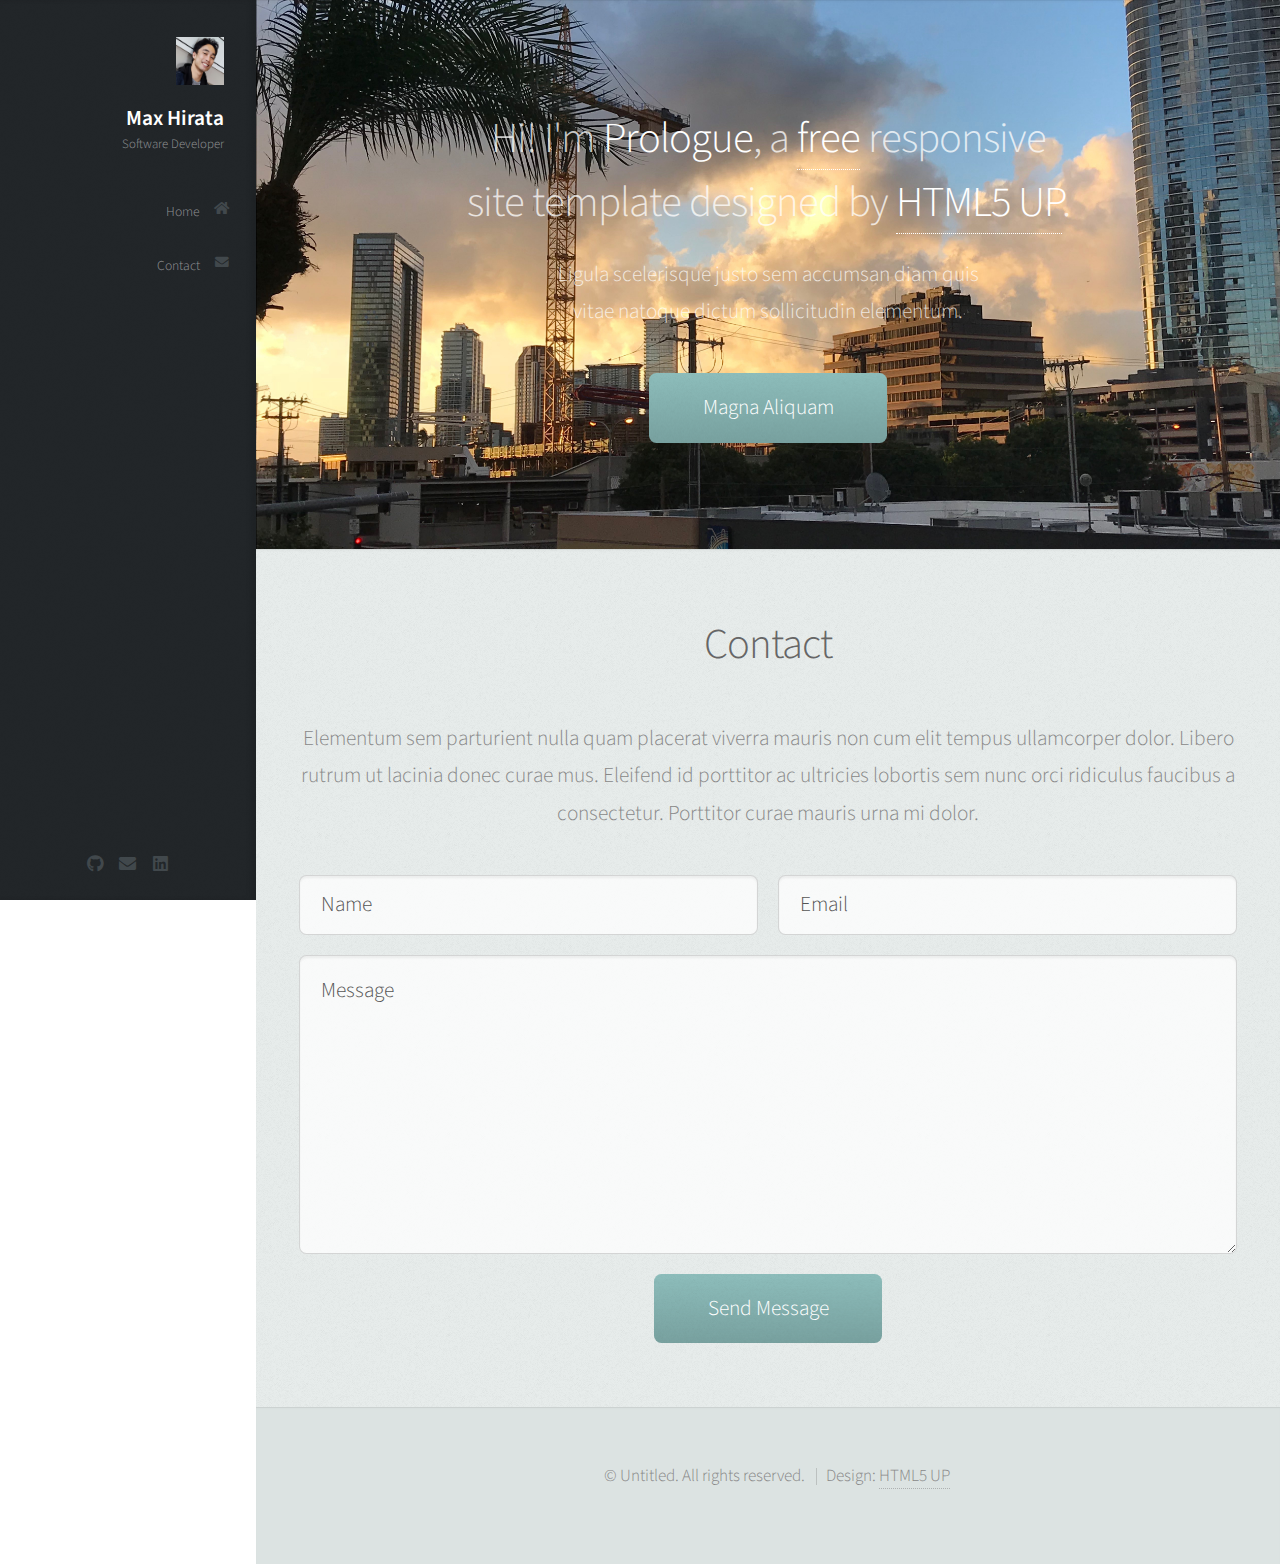
==== resume.html @ 6b5a91f0 "added images" ====
<!DOCTYPE HTML>
<!--
	Prologue by HTML5 UP
	html5up.net | @ajlkn
	Free for personal and commercial use under the CCA 3.0 license (html5up.net/license)
-->
<html>

<head>
    <title>Max Hirata</title>
    <meta charset="utf-8" />
    <meta name="viewport" content="width=device-width, initial-scale=1, user-scalable=no" />
    <link rel="stylesheet" href="assets/css/main.css" />
</head>

<body class="is-preload">

    <!-- Header -->
    <div id="header">

        <div class="top">

            <!-- Logo -->
            <div id="logo">
                <span class="image avatar48"><img src="images/headshot.jpg" alt="" /></span>
                <h1 id="title">Max Hirata</h1>
                <p>Software Developer</p>
            </div>

            <!-- Nav -->
            <nav id="nav">
                <ul>
                    <li><a href="./index.html" id="top-link"><span class="icon solid fa-home">Home</span></a></li>
                    <li><a href="#contact" id="contact-link"><span class="icon solid fa-envelope">Contact</span></a>
                    </li>
                </ul>
            </nav>

        </div>

        <div class="bottom">

            <!-- Social Icons -->
            <ul class="icons">
                <li><a href="https://github.com/MaxHirata" class="icon brands fa-github"><span
                            class="label">Github</span></a></li>
                <li><a href="#" class="icon solid fa-envelope"><span class="label">Email</span></a></li>
                <li><a href="https://www.linkedin.com/in/max-hirata/" class="icon brands fa-linkedin"><span
                            class="label">Linkedin</span></a></li>
            </ul>

        </div>

    </div>

    <!-- Main -->
    <div id="main">

        <!-- Intro -->
        <section id="top" class="one dark cover">
            <div class="container">

                <header>
                    <h2 class="alt">Hi! I'm <strong>Prologue</strong>, a <a href="http://html5up.net/license">free</a>
                        responsive<br />
                        site template designed by <a href="http://html5up.net">HTML5 UP</a>.</h2>
                    <p>Ligula scelerisque justo sem accumsan diam quis<br />
                        vitae natoque dictum sollicitudin elementum.</p>
                </header>

                <footer>
                    <a href="#portfolio" class="button scrolly">Magna Aliquam</a>
                </footer>

            </div>
        </section>


        <!-- Contact -->
        <section id="contact" class="four">
            <div class="container">

                <header>
                    <h2>Contact</h2>
                </header>

                <p>Elementum sem parturient nulla quam placerat viverra
                    mauris non cum elit tempus ullamcorper dolor. Libero rutrum ut lacinia
                    donec curae mus. Eleifend id porttitor ac ultricies lobortis sem nunc
                    orci ridiculus faucibus a consectetur. Porttitor curae mauris urna mi dolor.</p>

                <form method="post" action="#">
                    <div class="row">
                        <div class="col-6 col-12-mobile"><input type="text" name="name" placeholder="Name" /></div>
                        <div class="col-6 col-12-mobile"><input type="text" name="email" placeholder="Email" /></div>
                        <div class="col-12">
                            <textarea name="message" placeholder="Message"></textarea>
                        </div>
                        <div class="col-12">
                            <input type="submit" value="Send Message" />
                        </div>
                    </div>
                </form>

            </div>
        </section>

    </div>

    <!-- Footer -->
    <div id="footer">

        <!-- Copyright -->
        <ul class="copyright">
            <li>&copy; Untitled. All rights reserved.</li>
            <li>Design: <a href="http://html5up.net">HTML5 UP</a></li>
        </ul>

    </div>

    <!-- Scripts -->
    <script src="assets/js/jquery.min.js"></script>
    <script src="assets/js/jquery.scrolly.min.js"></script>
    <script src="assets/js/jquery.scrollex.min.js"></script>
    <script src="assets/js/browser.min.js"></script>
    <script src="assets/js/breakpoints.min.js"></script>
    <script src="assets/js/util.js"></script>
    <script src="assets/js/main.js"></script>

</body>

</html>
---- assets/css/main.css ----
@import url("fontawesome-all.min.css");
@import url("https://fonts.googleapis.com/css?family=Source+Sans+Pro:300,300italic,400,600");

/*
	Prologue by HTML5 UP
	html5up.net | @ajlkn
	Free for personal and commercial use under the CCA 3.0 license (html5up.net/license)
*/

html, body, div, span, applet, object,
iframe, h1, h2, h3, h4, h5, h6, p, blockquote,
pre, a, abbr, acronym, address, big, cite,
code, del, dfn, em, img, ins, kbd, q, s, samp,
small, strike, strong, sub, sup, tt, var, b,
u, i, center, dl, dt, dd, ol, ul, li, fieldset,
form, label, legend, table, caption, tbody,
tfoot, thead, tr, th, td, article, aside,
canvas, details, embed, figure, figcaption,
footer, header, hgroup, menu, nav, output, ruby,
section, summary, time, mark, audio, video {
	margin: 0;
	padding: 0;
	border: 0;
	font-size: 100%;
	font: inherit;
	vertical-align: baseline;}

article, aside, details, figcaption, figure,
footer, header, hgroup, menu, nav, section {
	display: block;}

body {
	line-height: 1;
}

ol, ul {
	list-style: none;
}

blockquote, q {
	quotes: none;
}

	blockquote:before, blockquote:after, q:before, q:after {
		content: '';
		content: none;
	}

table {
	border-collapse: collapse;
	border-spacing: 0;
}

body {
	-webkit-text-size-adjust: none;
}

mark {
	background-color: transparent;
	color: inherit;
}

input::-moz-focus-inner {
	border: 0;
	padding: 0;
}

input, select, textarea {
	-moz-appearance: none;
	-webkit-appearance: none;
	-ms-appearance: none;
	appearance: none;
}

/* Basic */

	html {
		box-sizing: border-box;
	}

	*, *:before, *:after {
		box-sizing: inherit;
	}

	body {
		background: #fff;
		font-family: 'Source Sans Pro', sans-serif;
		font-size: 19pt;
		font-weight: 300;
		line-height: 1.75em;
		color: #888;
	}

		body.is-preload *, body.is-preload *:before, body.is-preload *:after {
			-moz-animation: none !important;
			-webkit-animation: none !important;
			-ms-animation: none !important;
			animation: none !important;
			-moz-transition: none !important;
			-webkit-transition: none !important;
			-ms-transition: none !important;
			transition: none !important;
		}

	input, textarea, select {
		font-family: 'Source Sans Pro', sans-serif;
		font-size: 19pt;
		font-weight: 300;
		line-height: 1.75em;
		color: #888;
	}

	h1, h2, h3, h4, h5, h6 {
		font-weight: 300;
		color: #666;
		line-height: 1.5em;
	}

	h1 a, h2 a, h3 a, h4 a, h5 a, h6 a {
		color: inherit;
		text-decoration: none;
	}

		h1 a strong, h2 a strong, h3 a strong, h4 a strong, h5 a strong, h6 a strong {
			color: #333;
		}

	h2 {
		font-size: 2em;
		letter-spacing: -1px;
	}

		h2.alt {
			color: #888;
		}

			h2.alt strong {
				color: #666;
			}

	h3 {
		font-size: 1.5em;
	}

	header {
		margin: 0 0 2em 0;
	}

		header > p {
			margin: 1em 0 0 0;
		}

	footer {
		margin: 2em 0 0 0;
	}

	strong, b {
		font-weight: 300;
		color: #666;
	}

	em, i {
		font-style: italic;
	}

	a {
		text-decoration: none;
		color: inherit;
		border-bottom: dotted 1px rgba(128, 128, 128, 0.5);
		-moz-transition: color 0.35s ease-in-out, border-bottom-color 0.35s ease-in-out;
		-webkit-transition: color 0.35s ease-in-out, border-bottom-color 0.35s ease-in-out;
		-ms-transition: color 0.35s ease-in-out, border-bottom-color 0.35s ease-in-out;
		transition: color 0.35s ease-in-out, border-bottom-color 0.35s ease-in-out;
		outline: 0;
	}

		a:hover {
			color: #E27689;
			border-bottom-color: rgba(255, 255, 255, 0);
		}

	sub {
		position: relative;
		top: 0.5em;
		font-size: 0.8em;
	}

	sup {
		position: relative;
		top: -0.5em;
		font-size: 0.8em;
	}

	hr {
		border: 0;
		border-top: solid 1px #ddd;
	}

	blockquote {
		border-left: solid 0.5em #ddd;
		padding: 1em 0 1em 2em;
		font-style: italic;
	}

	p, ul, ol, dl, table {
		margin-bottom: 2em;
	}

	br.clear {
		clear: both;
	}

/* Container */

	.container {
		margin: 0 auto;
		max-width: 100%;
		width: 1400px;
	}

		@media screen and (min-width: 961px) and (max-width: 1880px) {

			.container {
				width: 1200px;
			}

		}

		@media screen and (min-width: 961px) and (max-width: 1620px) {

			.container {
				width: 960px;
			}

		}

		@media screen and (min-width: 961px) and (max-width: 1320px) {

			.container {
				width: 100%;
			}

		}

		@media screen and (max-width: 960px) {

			.container {
				width: 100%;
			}

		}

		@media screen and (max-width: 736px) {

			.container {
				width: 100%;
			}

		}

/* Row */

	.row {
		display: flex;
		flex-wrap: wrap;
		box-sizing: border-box;
		align-items: stretch;
	}

		.row > * {
			box-sizing: border-box;
		}

		.row.gtr-uniform > * > :last-child {
			margin-bottom: 0;
		}

		.row.aln-left {
			justify-content: flex-start;
		}

		.row.aln-center {
			justify-content: center;
		}

		.row.aln-right {
			justify-content: flex-end;
		}

		.row.aln-top {
			align-items: flex-start;
		}

		.row.aln-middle {
			align-items: center;
		}

		.row.aln-bottom {
			align-items: flex-end;
		}

		.row > .imp {
			order: -1;
		}

		.row > .col-1 {
			width: 8.33333%;
		}

		.row > .off-1 {
			margin-left: 8.33333%;
		}

		.row > .col-2 {
			width: 16.66667%;
		}

		.row > .off-2 {
			margin-left: 16.66667%;
		}

		.row > .col-3 {
			width: 25%;
		}

		.row > .off-3 {
			margin-left: 25%;
		}

		.row > .col-4 {
			width: 33.33333%;
		}

		.row > .off-4 {
			margin-left: 33.33333%;
		}

		.row > .col-5 {
			width: 41.66667%;
		}

		.row > .off-5 {
			margin-left: 41.66667%;
		}

		.row > .col-6 {
			width: 50%;
		}

		.row > .off-6 {
			margin-left: 50%;
		}

		.row > .col-7 {
			width: 58.33333%;
		}

		.row > .off-7 {
			margin-left: 58.33333%;
		}

		.row > .col-8 {
			width: 66.66667%;
		}

		.row > .off-8 {
			margin-left: 66.66667%;
		}

		.row > .col-9 {
			width: 75%;
		}

		.row > .off-9 {
			margin-left: 75%;
		}

		.row > .col-10 {
			width: 83.33333%;
		}

		.row > .off-10 {
			margin-left: 83.33333%;
		}

		.row > .col-11 {
			width: 91.66667%;
		}

		.row > .off-11 {
			margin-left: 91.66667%;
		}

		.row > .col-12 {
			width: 100%;
		}

		.row > .off-12 {
			margin-left: 100%;
		}

		.row.gtr-0 {
			margin-top: 0px;
			margin-left: 0px;
		}

			.row.gtr-0 > * {
				padding: 0px 0 0 0px;
			}

			.row.gtr-0.gtr-uniform {
				margin-top: 0px;
			}

				.row.gtr-0.gtr-uniform > * {
					padding-top: 0px;
				}

		.row.gtr-25 {
			margin-top: -10px;
			margin-left: -10px;
		}

			.row.gtr-25 > * {
				padding: 10px 0 0 10px;
			}

			.row.gtr-25.gtr-uniform {
				margin-top: -10px;
			}

				.row.gtr-25.gtr-uniform > * {
					padding-top: 10px;
				}

		.row.gtr-50 {
			margin-top: -20px;
			margin-left: -20px;
		}

			.row.gtr-50 > * {
				padding: 20px 0 0 20px;
			}

			.row.gtr-50.gtr-uniform {
				margin-top: -20px;
			}

				.row.gtr-50.gtr-uniform > * {
					padding-top: 20px;
				}

		.row {
			margin-top: -40px;
			margin-left: -40px;
		}

			.row > * {
				padding: 40px 0 0 40px;
			}

			.row.gtr-uniform {
				margin-top: -40px;
			}

				.row.gtr-uniform > * {
					padding-top: 40px;
				}

		.row.gtr-150 {
			margin-top: -60px;
			margin-left: -60px;
		}

			.row.gtr-150 > * {
				padding: 60px 0 0 60px;
			}

			.row.gtr-150.gtr-uniform {
				margin-top: -60px;
			}

				.row.gtr-150.gtr-uniform > * {
					padding-top: 60px;
				}

		.row.gtr-200 {
			margin-top: -80px;
			margin-left: -80px;
		}

			.row.gtr-200 > * {
				padding: 80px 0 0 80px;
			}

			.row.gtr-200.gtr-uniform {
				margin-top: -80px;
			}

				.row.gtr-200.gtr-uniform > * {
					padding-top: 80px;
				}

		@media screen and (min-width: 961px) and (max-width: 1880px) {

			.row {
				display: flex;
				flex-wrap: wrap;
				box-sizing: border-box;
				align-items: stretch;
			}

				.row > * {
					box-sizing: border-box;
				}

				.row.gtr-uniform > * > :last-child {
					margin-bottom: 0;
				}

				.row.aln-left {
					justify-content: flex-start;
				}

				.row.aln-center {
					justify-content: center;
				}

				.row.aln-right {
					justify-content: flex-end;
				}

				.row.aln-top {
					align-items: flex-start;
				}

				.row.aln-middle {
					align-items: center;
				}

				.row.aln-bottom {
					align-items: flex-end;
				}

				.row > .imp-wide {
					order: -1;
				}

				.row > .col-1-wide {
					width: 8.33333%;
				}

				.row > .off-1-wide {
					margin-left: 8.33333%;
				}

				.row > .col-2-wide {
					width: 16.66667%;
				}

				.row > .off-2-wide {
					margin-left: 16.66667%;
				}

				.row > .col-3-wide {
					width: 25%;
				}

				.row > .off-3-wide {
					margin-left: 25%;
				}

				.row > .col-4-wide {
					width: 33.33333%;
				}

				.row > .off-4-wide {
					margin-left: 33.33333%;
				}

				.row > .col-5-wide {
					width: 41.66667%;
				}

				.row > .off-5-wide {
					margin-left: 41.66667%;
				}

				.row > .col-6-wide {
					width: 50%;
				}

				.row > .off-6-wide {
					margin-left: 50%;
				}

				.row > .col-7-wide {
					width: 58.33333%;
				}

				.row > .off-7-wide {
					margin-left: 58.33333%;
				}

				.row > .col-8-wide {
					width: 66.66667%;
				}

				.row > .off-8-wide {
					margin-left: 66.66667%;
				}

				.row > .col-9-wide {
					width: 75%;
				}

				.row > .off-9-wide {
					margin-left: 75%;
				}

				.row > .col-10-wide {
					width: 83.33333%;
				}

				.row > .off-10-wide {
					margin-left: 83.33333%;
				}

				.row > .col-11-wide {
					width: 91.66667%;
				}

				.row > .off-11-wide {
					margin-left: 91.66667%;
				}

				.row > .col-12-wide {
					width: 100%;
				}

				.row > .off-12-wide {
					margin-left: 100%;
				}

				.row.gtr-0 {
					margin-top: 0px;
					margin-left: 0px;
				}

					.row.gtr-0 > * {
						padding: 0px 0 0 0px;
					}

					.row.gtr-0.gtr-uniform {
						margin-top: 0px;
					}

						.row.gtr-0.gtr-uniform > * {
							padding-top: 0px;
						}

				.row.gtr-25 {
					margin-top: -10px;
					margin-left: -10px;
				}

					.row.gtr-25 > * {
						padding: 10px 0 0 10px;
					}

					.row.gtr-25.gtr-uniform {
						margin-top: -10px;
					}

						.row.gtr-25.gtr-uniform > * {
							padding-top: 10px;
						}

				.row.gtr-50 {
					margin-top: -20px;
					margin-left: -20px;
				}

					.row.gtr-50 > * {
						padding: 20px 0 0 20px;
					}

					.row.gtr-50.gtr-uniform {
						margin-top: -20px;
					}

						.row.gtr-50.gtr-uniform > * {
							padding-top: 20px;
						}

				.row {
					margin-top: -40px;
					margin-left: -40px;
				}

					.row > * {
						padding: 40px 0 0 40px;
					}

					.row.gtr-uniform {
						margin-top: -40px;
					}

						.row.gtr-uniform > * {
							padding-top: 40px;
						}

				.row.gtr-150 {
					margin-top: -60px;
					margin-left: -60px;
				}

					.row.gtr-150 > * {
						padding: 60px 0 0 60px;
					}

					.row.gtr-150.gtr-uniform {
						margin-top: -60px;
					}

						.row.gtr-150.gtr-uniform > * {
							padding-top: 60px;
						}

				.row.gtr-200 {
					margin-top: -80px;
					margin-left: -80px;
				}

					.row.gtr-200 > * {
						padding: 80px 0 0 80px;
					}

					.row.gtr-200.gtr-uniform {
						margin-top: -80px;
					}

						.row.gtr-200.gtr-uniform > * {
							padding-top: 80px;
						}

		}

		@media screen and (min-width: 961px) and (max-width: 1620px) {

			.row {
				display: flex;
				flex-wrap: wrap;
				box-sizing: border-box;
				align-items: stretch;
			}

				.row > * {
					box-sizing: border-box;
				}

				.row.gtr-uniform > * > :last-child {
					margin-bottom: 0;
				}

				.row.aln-left {
					justify-content: flex-start;
				}

				.row.aln-center {
					justify-content: center;
				}

				.row.aln-right {
					justify-content: flex-end;
				}

				.row.aln-top {
					align-items: flex-start;
				}

				.row.aln-middle {
					align-items: center;
				}

				.row.aln-bottom {
					align-items: flex-end;
				}

				.row > .imp-normal {
					order: -1;
				}

				.row > .col-1-normal {
					width: 8.33333%;
				}

				.row > .off-1-normal {
					margin-left: 8.33333%;
				}

				.row > .col-2-normal {
					width: 16.66667%;
				}

				.row > .off-2-normal {
					margin-left: 16.66667%;
				}

				.row > .col-3-normal {
					width: 25%;
				}

				.row > .off-3-normal {
					margin-left: 25%;
				}

				.row > .col-4-normal {
					width: 33.33333%;
				}

				.row > .off-4-normal {
					margin-left: 33.33333%;
				}

				.row > .col-5-normal {
					width: 41.66667%;
				}

				.row > .off-5-normal {
					margin-left: 41.66667%;
				}

				.row > .col-6-normal {
					width: 50%;
				}

				.row > .off-6-normal {
					margin-left: 50%;
				}

				.row > .col-7-normal {
					width: 58.33333%;
				}

				.row > .off-7-normal {
					margin-left: 58.33333%;
				}

				.row > .col-8-normal {
					width: 66.66667%;
				}

				.row > .off-8-normal {
					margin-left: 66.66667%;
				}

				.row > .col-9-normal {
					width: 75%;
				}

				.row > .off-9-normal {
					margin-left: 75%;
				}

				.row > .col-10-normal {
					width: 83.33333%;
				}

				.row > .off-10-normal {
					margin-left: 83.33333%;
				}

				.row > .col-11-normal {
					width: 91.66667%;
				}

				.row > .off-11-normal {
					margin-left: 91.66667%;
				}

				.row > .col-12-normal {
					width: 100%;
				}

				.row > .off-12-normal {
					margin-left: 100%;
				}

				.row.gtr-0 {
					margin-top: 0px;
					margin-left: 0px;
				}

					.row.gtr-0 > * {
						padding: 0px 0 0 0px;
					}

					.row.gtr-0.gtr-uniform {
						margin-top: 0px;
					}

						.row.gtr-0.gtr-uniform > * {
							padding-top: 0px;
						}

				.row.gtr-25 {
					margin-top: -10px;
					margin-left: -10px;
				}

					.row.gtr-25 > * {
						padding: 10px 0 0 10px;
					}

					.row.gtr-25.gtr-uniform {
						margin-top: -10px;
					}

						.row.gtr-25.gtr-uniform > * {
							padding-top: 10px;
						}

				.row.gtr-50 {
					margin-top: -20px;
					margin-left: -20px;
				}

					.row.gtr-50 > * {
						padding: 20px 0 0 20px;
					}

					.row.gtr-50.gtr-uniform {
						margin-top: -20px;
					}

						.row.gtr-50.gtr-uniform > * {
							padding-top: 20px;
						}

				.row {
					margin-top: -40px;
					margin-left: -40px;
				}

					.row > * {
						padding: 40px 0 0 40px;
					}

					.row.gtr-uniform {
						margin-top: -40px;
					}

						.row.gtr-uniform > * {
							padding-top: 40px;
						}

				.row.gtr-150 {
					margin-top: -60px;
					margin-left: -60px;
				}

					.row.gtr-150 > * {
						padding: 60px 0 0 60px;
					}

					.row.gtr-150.gtr-uniform {
						margin-top: -60px;
					}

						.row.gtr-150.gtr-uniform > * {
							padding-top: 60px;
						}

				.row.gtr-200 {
					margin-top: -80px;
					margin-left: -80px;
				}

					.row.gtr-200 > * {
						padding: 80px 0 0 80px;
					}

					.row.gtr-200.gtr-uniform {
						margin-top: -80px;
					}

						.row.gtr-200.gtr-uniform > * {
							padding-top: 80px;
						}

		}

		@media screen and (min-width: 961px) and (max-width: 1320px) {

			.row {
				display: flex;
				flex-wrap: wrap;
				box-sizing: border-box;
				align-items: stretch;
			}

				.row > * {
					box-sizing: border-box;
				}

				.row.gtr-uniform > * > :last-child {
					margin-bottom: 0;
				}

				.row.aln-left {
					justify-content: flex-start;
				}

				.row.aln-center {
					justify-content: center;
				}

				.row.aln-right {
					justify-content: flex-end;
				}

				.row.aln-top {
					align-items: flex-start;
				}

				.row.aln-middle {
					align-items: center;
				}

				.row.aln-bottom {
					align-items: flex-end;
				}

				.row > .imp-narrow {
					order: -1;
				}

				.row > .col-1-narrow {
					width: 8.33333%;
				}

				.row > .off-1-narrow {
					margin-left: 8.33333%;
				}

				.row > .col-2-narrow {
					width: 16.66667%;
				}

				.row > .off-2-narrow {
					margin-left: 16.66667%;
				}

				.row > .col-3-narrow {
					width: 25%;
				}

				.row > .off-3-narrow {
					margin-left: 25%;
				}

				.row > .col-4-narrow {
					width: 33.33333%;
				}

				.row > .off-4-narrow {
					margin-left: 33.33333%;
				}

				.row > .col-5-narrow {
					width: 41.66667%;
				}

				.row > .off-5-narrow {
					margin-left: 41.66667%;
				}

				.row > .col-6-narrow {
					width: 50%;
				}

				.row > .off-6-narrow {
					margin-left: 50%;
				}

				.row > .col-7-narrow {
					width: 58.33333%;
				}

				.row > .off-7-narrow {
					margin-left: 58.33333%;
				}

				.row > .col-8-narrow {
					width: 66.66667%;
				}

				.row > .off-8-narrow {
					margin-left: 66.66667%;
				}

				.row > .col-9-narrow {
					width: 75%;
				}

				.row > .off-9-narrow {
					margin-left: 75%;
				}

				.row > .col-10-narrow {
					width: 83.33333%;
				}

				.row > .off-10-narrow {
					margin-left: 83.33333%;
				}

				.row > .col-11-narrow {
					width: 91.66667%;
				}

				.row > .off-11-narrow {
					margin-left: 91.66667%;
				}

				.row > .col-12-narrow {
					width: 100%;
				}

				.row > .off-12-narrow {
					margin-left: 100%;
				}

				.row.gtr-0 {
					margin-top: 0px;
					margin-left: 0px;
				}

					.row.gtr-0 > * {
						padding: 0px 0 0 0px;
					}

					.row.gtr-0.gtr-uniform {
						margin-top: 0px;
					}

						.row.gtr-0.gtr-uniform > * {
							padding-top: 0px;
						}

				.row.gtr-25 {
					margin-top: -5px;
					margin-left: -5px;
				}

					.row.gtr-25 > * {
						padding: 5px 0 0 5px;
					}

					.row.gtr-25.gtr-uniform {
						margin-top: -5px;
					}

						.row.gtr-25.gtr-uniform > * {
							padding-top: 5px;
						}

				.row.gtr-50 {
					margin-top: -10px;
					margin-left: -10px;
				}

					.row.gtr-50 > * {
						padding: 10px 0 0 10px;
					}

					.row.gtr-50.gtr-uniform {
						margin-top: -10px;
					}

						.row.gtr-50.gtr-uniform > * {
							padding-top: 10px;
						}

				.row {
					margin-top: -20px;
					margin-left: -20px;
				}

					.row > * {
						padding: 20px 0 0 20px;
					}

					.row.gtr-uniform {
						margin-top: -20px;
					}

						.row.gtr-uniform > * {
							padding-top: 20px;
						}

				.row.gtr-150 {
					margin-top: -30px;
					margin-left: -30px;
				}

					.row.gtr-150 > * {
						padding: 30px 0 0 30px;
					}

					.row.gtr-150.gtr-uniform {
						margin-top: -30px;
					}

						.row.gtr-150.gtr-uniform > * {
							padding-top: 30px;
						}

				.row.gtr-200 {
					margin-top: -40px;
					margin-left: -40px;
				}

					.row.gtr-200 > * {
						padding: 40px 0 0 40px;
					}

					.row.gtr-200.gtr-uniform {
						margin-top: -40px;
					}

						.row.gtr-200.gtr-uniform > * {
							padding-top: 40px;
						}

		}

		@media screen and (max-width: 960px) {

			.row {
				display: flex;
				flex-wrap: wrap;
				box-sizing: border-box;
				align-items: stretch;
			}

				.row > * {
					box-sizing: border-box;
				}

				.row.gtr-uniform > * > :last-child {
					margin-bottom: 0;
				}

				.row.aln-left {
					justify-content: flex-start;
				}

				.row.aln-center {
					justify-content: center;
				}

				.row.aln-right {
					justify-content: flex-end;
				}

				.row.aln-top {
					align-items: flex-start;
				}

				.row.aln-middle {
					align-items: center;
				}

				.row.aln-bottom {
					align-items: flex-end;
				}

				.row > .imp-narrower {
					order: -1;
				}

				.row > .col-1-narrower {
					width: 8.33333%;
				}

				.row > .off-1-narrower {
					margin-left: 8.33333%;
				}

				.row > .col-2-narrower {
					width: 16.66667%;
				}

				.row > .off-2-narrower {
					margin-left: 16.66667%;
				}

				.row > .col-3-narrower {
					width: 25%;
				}

				.row > .off-3-narrower {
					margin-left: 25%;
				}

				.row > .col-4-narrower {
					width: 33.33333%;
				}

				.row > .off-4-narrower {
					margin-left: 33.33333%;
				}

				.row > .col-5-narrower {
					width: 41.66667%;
				}

				.row > .off-5-narrower {
					margin-left: 41.66667%;
				}

				.row > .col-6-narrower {
					width: 50%;
				}

				.row > .off-6-narrower {
					margin-left: 50%;
				}

				.row > .col-7-narrower {
					width: 58.33333%;
				}

				.row > .off-7-narrower {
					margin-left: 58.33333%;
				}

				.row > .col-8-narrower {
					width: 66.66667%;
				}

				.row > .off-8-narrower {
					margin-left: 66.66667%;
				}

				.row > .col-9-narrower {
					width: 75%;
				}

				.row > .off-9-narrower {
					margin-left: 75%;
				}

				.row > .col-10-narrower {
					width: 83.33333%;
				}

				.row > .off-10-narrower {
					margin-left: 83.33333%;
				}

				.row > .col-11-narrower {
					width: 91.66667%;
				}

				.row > .off-11-narrower {
					margin-left: 91.66667%;
				}

				.row > .col-12-narrower {
					width: 100%;
				}

				.row > .off-12-narrower {
					margin-left: 100%;
				}

				.row.gtr-0 {
					margin-top: 0px;
					margin-left: 0px;
				}

					.row.gtr-0 > * {
						padding: 0px 0 0 0px;
					}

					.row.gtr-0.gtr-uniform {
						margin-top: 0px;
					}

						.row.gtr-0.gtr-uniform > * {
							padding-top: 0px;
						}

				.row.gtr-25 {
					margin-top: -5px;
					margin-left: -5px;
				}

					.row.gtr-25 > * {
						padding: 5px 0 0 5px;
					}

					.row.gtr-25.gtr-uniform {
						margin-top: -5px;
					}

						.row.gtr-25.gtr-uniform > * {
							padding-top: 5px;
						}

				.row.gtr-50 {
					margin-top: -10px;
					margin-left: -10px;
				}

					.row.gtr-50 > * {
						padding: 10px 0 0 10px;
					}

					.row.gtr-50.gtr-uniform {
						margin-top: -10px;
					}

						.row.gtr-50.gtr-uniform > * {
							padding-top: 10px;
						}

				.row {
					margin-top: -20px;
					margin-left: -20px;
				}

					.row > * {
						padding: 20px 0 0 20px;
					}

					.row.gtr-uniform {
						margin-top: -20px;
					}

						.row.gtr-uniform > * {
							padding-top: 20px;
						}

				.row.gtr-150 {
					margin-top: -30px;
					margin-left: -30px;
				}

					.row.gtr-150 > * {
						padding: 30px 0 0 30px;
					}

					.row.gtr-150.gtr-uniform {
						margin-top: -30px;
					}

						.row.gtr-150.gtr-uniform > * {
							padding-top: 30px;
						}

				.row.gtr-200 {
					margin-top: -40px;
					margin-left: -40px;
				}

					.row.gtr-200 > * {
						padding: 40px 0 0 40px;
					}

					.row.gtr-200.gtr-uniform {
						margin-top: -40px;
					}

						.row.gtr-200.gtr-uniform > * {
							padding-top: 40px;
						}

		}

		@media screen and (max-width: 736px) {

			.row {
				display: flex;
				flex-wrap: wrap;
				box-sizing: border-box;
				align-items: stretch;
			}

				.row > * {
					box-sizing: border-box;
				}

				.row.gtr-uniform > * > :last-child {
					margin-bottom: 0;
				}

				.row.aln-left {
					justify-content: flex-start;
				}

				.row.aln-center {
					justify-content: center;
				}

				.row.aln-right {
					justify-content: flex-end;
				}

				.row.aln-top {
					align-items: flex-start;
				}

				.row.aln-middle {
					align-items: center;
				}

				.row.aln-bottom {
					align-items: flex-end;
				}

				.row > .imp-mobile {
					order: -1;
				}

				.row > .col-1-mobile {
					width: 8.33333%;
				}

				.row > .off-1-mobile {
					margin-left: 8.33333%;
				}

				.row > .col-2-mobile {
					width: 16.66667%;
				}

				.row > .off-2-mobile {
					margin-left: 16.66667%;
				}

				.row > .col-3-mobile {
					width: 25%;
				}

				.row > .off-3-mobile {
					margin-left: 25%;
				}

				.row > .col-4-mobile {
					width: 33.33333%;
				}

				.row > .off-4-mobile {
					margin-left: 33.33333%;
				}

				.row > .col-5-mobile {
					width: 41.66667%;
				}

				.row > .off-5-mobile {
					margin-left: 41.66667%;
				}

				.row > .col-6-mobile {
					width: 50%;
				}

				.row > .off-6-mobile {
					margin-left: 50%;
				}

				.row > .col-7-mobile {
					width: 58.33333%;
				}

				.row > .off-7-mobile {
					margin-left: 58.33333%;
				}

				.row > .col-8-mobile {
					width: 66.66667%;
				}

				.row > .off-8-mobile {
					margin-left: 66.66667%;
				}

				.row > .col-9-mobile {
					width: 75%;
				}

				.row > .off-9-mobile {
					margin-left: 75%;
				}

				.row > .col-10-mobile {
					width: 83.33333%;
				}

				.row > .off-10-mobile {
					margin-left: 83.33333%;
				}

				.row > .col-11-mobile {
					width: 91.66667%;
				}

				.row > .off-11-mobile {
					margin-left: 91.66667%;
				}

				.row > .col-12-mobile {
					width: 100%;
				}

				.row > .off-12-mobile {
					margin-left: 100%;
				}

				.row.gtr-0 {
					margin-top: 0px;
					margin-left: 0px;
				}

					.row.gtr-0 > * {
						padding: 0px 0 0 0px;
					}

					.row.gtr-0.gtr-uniform {
						margin-top: 0px;
					}

						.row.gtr-0.gtr-uniform > * {
							padding-top: 0px;
						}

				.row.gtr-25 {
					margin-top: -5px;
					margin-left: -5px;
				}

					.row.gtr-25 > * {
						padding: 5px 0 0 5px;
					}

					.row.gtr-25.gtr-uniform {
						margin-top: -5px;
					}

						.row.gtr-25.gtr-uniform > * {
							padding-top: 5px;
						}

				.row.gtr-50 {
					margin-top: -10px;
					margin-left: -10px;
				}

					.row.gtr-50 > * {
						padding: 10px 0 0 10px;
					}

					.row.gtr-50.gtr-uniform {
						margin-top: -10px;
					}

						.row.gtr-50.gtr-uniform > * {
							padding-top: 10px;
						}

				.row {
					margin-top: -20px;
					margin-left: -20px;
				}

					.row > * {
						padding: 20px 0 0 20px;
					}

					.row.gtr-uniform {
						margin-top: -20px;
					}

						.row.gtr-uniform > * {
							padding-top: 20px;
						}

				.row.gtr-150 {
					margin-top: -30px;
					margin-left: -30px;
				}

					.row.gtr-150 > * {
						padding: 30px 0 0 30px;
					}

					.row.gtr-150.gtr-uniform {
						margin-top: -30px;
					}

						.row.gtr-150.gtr-uniform > * {
							padding-top: 30px;
						}

				.row.gtr-200 {
					margin-top: -40px;
					margin-left: -40px;
				}

					.row.gtr-200 > * {
						padding: 40px 0 0 40px;
					}

					.row.gtr-200.gtr-uniform {
						margin-top: -40px;
					}

						.row.gtr-200.gtr-uniform > * {
							padding-top: 40px;
						}

		}

/* Sections/Article */

	section, article {
		margin-bottom: 3em;
	}

		section > :last-child,
		section > .container, section:last-child, article > :last-child,
		article > .container, article:last-child {
			margin-bottom: 0;
		}

		.row > section, .row > article {
			margin-bottom: 0;
		}

/* Image */

	.image {
		display: inline-block;
		border: 0;
	}

		.image img {
			display: block;
			width: 100%;
		}

		.image.avatar48 {
			width: 48px;
			height: 48px;
			background: #f00;
		}

			.image.avatar48 img {
				width: 48px;
				height: 48px;
			}

		.image.fit {
			display: block;
			width: 100%;
		}

		.image.featured {
			display: block;
			width: 100%;
			margin: 0 0 2em 0;
		}

		.image.left {
			float: left;
			margin: 0 2em 2em 0;
		}

		.image.centered {
			display: block;
			margin: 0 0 2em 0;
		}

			.image.centered img {
				margin: 0 auto;
				width: auto;
			}

/* List */

	ul {
		list-style: disc;
		padding-left: 1em;
	}

		ul li {
			padding-left: 0.5em;
		}

	ol {
		list-style: decimal;
		padding-left: 1.25em;
	}

		ol li {
			padding-left: 0.25em;
		}

/* Icons */

	ul.icons {
		cursor: default;
		list-style: none;
		padding-left: 0;
	}

		ul.icons li {
			display: inline-block;
			padding-left: 0;
		}

		ul.icons a {
			display: inline-block;
			width: 2em;
			height: 2em;
			line-height: 2em;
			text-align: center;
			border: 0;
		}

/* Form */

	form label {
		display: block;
		text-align: left;
		margin-bottom: 0.5em;
	}

	form input[type="text"],
	form input[type="email"],
	form input[type="password"],
	form select,
	form textarea {
		position: relative;
		-webkit-appearance: none;
		display: block;
		border: 0;
		outline: 0;
		background: #fff;
		background: rgba(255, 255, 255, 0.75);
		width: 100%;
		border-radius: 0.35em;
		padding: 0.75em 1em 0.75em 1em;
		box-shadow: inset 0 0.1em 0.1em 0 rgba(0, 0, 0, 0.05);
		border: solid 1px rgba(0, 0, 0, 0.15);
		-moz-transition: all 0.35s ease-in-out;
		-webkit-transition: all 0.35s ease-in-out;
		-ms-transition: all 0.35s ease-in-out;
		transition: all 0.35s ease-in-out;
	}

		form input[type="text"]:focus,
		form input[type="email"]:focus,
		form input[type="password"]:focus,
		form select:focus,
		form textarea:focus {
			box-shadow: 0 0 2px 1px #8ebebc;
			background: #fff;
		}

	form input[type="text"],
	form input[type="email"],
	form input[type="password"],
	form select {
		line-height: 1.25em;
	}

	form textarea {
		min-height: 14em;
	}

	form ::-webkit-input-placeholder {
		color: #555 !important;
	}

	form :-moz-placeholder {
		color: #555 !important;
	}

	form ::-moz-placeholder {
		color: #555 !important;
	}

	form :-ms-input-placeholder {
		color: #555 !important;
	}

	form ::-moz-focus-inner {
		border: 0;
	}

/* Table */

	table {
		width: 100%;
		text-align: left;
	}

		table tbody tr:nth-child(2n+2) {
			background: #f4f4f4;
		}

		table td {
			padding: 0.5em 1em 0.5em 1em;
		}

		table th {
			text-align: left;
			padding: 0.5em 1em 0.5em 1em;
			color: #fff;
			background: #222729 url("images/overlay.png");
		}

		table thead {
			background: #444;
			color: #fff;
		}

		table tfoot {
			background: #eee;
		}

/* Button */

	input[type="button"],
	input[type="submit"],
	input[type="reset"],
	button,
	.button {
		position: relative;
		display: inline-block;
		border-radius: 0.35em;
		color: #fff !important;
		text-decoration: none;
		padding: 0.75em 2.5em 0.75em 2.5em;
		background-color: #8ebebc;
		border: 0;
		cursor: pointer;
		background-image: -moz-linear-gradient(top, rgba(0, 0, 0, 0), rgba(0, 0, 0, 0.15)), url("images/overlay.png");
		background-image: -webkit-linear-gradient(top, rgba(0, 0, 0, 0), rgba(0, 0, 0, 0.15)), url("images/overlay.png");
		background-image: -ms-linear-gradient(top, rgba(0, 0, 0, 0), rgba(0, 0, 0, 0.15)), url("images/overlay.png");
		background-image: linear-gradient(top, rgba(0, 0, 0, 0), rgba(0, 0, 0, 0.15)), url("images/overlay.png");
		-moz-transition: background-color 0.35s ease-in-out;
		-webkit-transition: background-color 0.35s ease-in-out;
		-ms-transition: background-color 0.35s ease-in-out;
		transition: background-color 0.35s ease-in-out;
	}

		input[type="button"]:hover,
		input[type="submit"]:hover,
		input[type="reset"]:hover,
		button:hover,
		.button:hover {
			background-color: #9ececc;
		}

		input[type="button"]:active,
		input[type="submit"]:active,
		input[type="reset"]:active,
		button:active,
		.button:active {
			background-color: #7eaeac;
		}

/* Item */

	.item {
		box-shadow: 0 0.05em 0.15em 0 rgba(0, 0, 0, 0.05);
		margin-bottom: 40px;
	}

		.item header {
			background: #fff;
			margin: 0;
			padding: 1em 0 1em 0;
			font-size: 0.8em;
		}

			.item header h3 {
				font-size: 1em;
			}

/* Icons */

	.icon {
		text-decoration: none;
		text-decoration: none;
	}

		.icon:before {
			-moz-osx-font-smoothing: grayscale;
			-webkit-font-smoothing: antialiased;
			display: inline-block;
			font-style: normal;
			font-variant: normal;
			text-rendering: auto;
			line-height: 1;
			text-transform: none !important;
			font-family: 'Font Awesome 5 Free';
			font-weight: 400;
		}

		.icon:before {
			line-height: inherit;
		}

		.icon > .label {
			display: none;
		}

		.icon.solid:before {
			font-weight: 900;
		}

		.icon.brands:before {
			font-family: 'Font Awesome 5 Brands';
		}

/* Header */

	#header {
		display: -moz-flex;
		display: -webkit-flex;
		display: -ms-flex;
		display: flex;
		-moz-flex-direction: column;
		-webkit-flex-direction: column;
		-ms-flex-direction: column;
		flex-direction: column;
		-moz-justify-content: space-between;
		-webkit-justify-content: space-between;
		-ms-justify-content: space-between;
		justify-content: space-between;
		background: #222629 url("images/overlay.png");
		box-shadow: inset -0.25em 0 0.25em 0 rgba(0, 0, 0, 0.1);
		color: #fff;
		height: 100%;
		left: 0;
		overflow-y: auto;
		position: fixed;
		text-align: right;
		top: 0;
		width: 375px;
	}

		#header .top {
			-moz-flex-grow: 1;
			-webkit-flex-grow: 1;
			-ms-flex-grow: 1;
			flex-grow: 1;
		}

		#header .bottom {
			-moz-flex-shrink: 0;
			-webkit-flex-shrink: 0;
			-ms-flex-shrink: 0;
			flex-shrink: 0;
			padding: 1.5em 0 0.75em 0;
		}

			#header .bottom > :last-child {
				margin-bottom: 0;
			}

		#header .icons {
			font-size: 0.8em;
			text-align: center;
		}

			#header .icons a {
				color: #41484c;
				-moz-transition: color 0.35s ease-in-out;
				-webkit-transition: color 0.35s ease-in-out;
				-ms-transition: color 0.35s ease-in-out;
				transition: color 0.35s ease-in-out;
			}

				#header .icons a:hover {
					color: #fff;
				}

	#logo {
		position: relative;
		margin: 1.75em 1.5em 1.5em 1.5em;
		min-height: 48px;
		cursor: default;
	}

		#logo h1 {
			position: relative;
			color: #fff;
			font-weight: 600;
			font-size: 1em;
			line-height: 1em;
		}

		#logo p {
			position: relative;
			display: block;
			font-size: 0.6em;
			color: rgba(255, 255, 255, 0.5);
			line-height: 1.25em;
			margin: 0.5em 0 0 0;
		}

		#logo .image {
			position: absolute;
			left: 0;
			top: 0;
		}

	#nav ul {
		list-style: none;
		padding-left: 0;
		margin-bottom: 0;
	}

		#nav ul li {
			padding-left: 0;
		}

			#nav ul li a {
				display: block;
				padding: 0.5em 1.5em 0.5em 1.5em;
				color: rgba(255, 255, 255, 0.5);
				text-decoration: none;
				outline: 0;
				border: 0;
				-moz-transition: none;
				-webkit-transition: none;
				-ms-transition: none;
				transition: none;
			}

				#nav ul li a span {
					position: relative;
					display: block;
					font-size: 0.8em;
				}

					#nav ul li a span:before {
						position: absolute;
						left: 0;
						color: #41484c;
						text-align: center;
						width: 1.25em;
						line-height: 1.75em;
					}

				#nav ul li a.active {
					background: rgba(0, 0, 0, 0.15);
					box-shadow: inset 0 0 0.25em 0 rgba(0, 0, 0, 0.125);
					color: #fff;
				}

					#nav ul li a.active span:before {
						color: #e27689;
					}

/* Footer */

	#footer {
		margin-left: 375px;
		text-align: center;
		background-color: #dce3e2;
		padding: 3em 0 4em 0;
		box-shadow: inset 0 1px 0 0 rgba(0, 0, 0, 0.05), inset 0 0.1em 0.1em 0 rgba(0, 0, 0, 0.025);
		font-size: 0.8em;
	}

		#footer .copyright {
			cursor: default;
			margin: 0;
		}

			#footer .copyright li {
				display: inline-block;
				line-height: 1em;
				border-left: solid 1px rgba(128, 128, 128, 0.35);
				padding: 0 0 0 0.5em;
				margin: 0 0 0 0.5em;
			}

				#footer .copyright li:first-child {
					border-left: 0;
					padding-left: 0;
					margin-left: 0;
				}

/* Main */

	#main {
		margin-left: 375px;
	}

		#main > section {
			margin: 0;
			overflow: hidden;
			padding: 4em 0;
			box-shadow: inset 0 1px 0 0 rgba(0, 0, 0, 0.05), inset 0 0.1em 0.1em 0 rgba(0, 0, 0, 0.025);
			text-align: center;
			background-image: url("images/overlay.png");
		}

			#main > section.dark {
				color: #ddd;
				color: rgba(255, 255, 255, 0.75);
			}

				#main > section.dark h2, #main > section.dark h3, #main > section.dark h4, #main > section.dark h5, #main > section.dark h6 {
					color: inherit;
				}

				#main > section.dark strong {
					color: #fff;
					border-color: inherit;
				}

				#main > section.dark a {
					color: #fff;
					border-color: inherit;
				}

					#main > section.dark a:hover {
						border-bottom-color: rgba(255, 255, 255, 0);
					}

			#main > section.cover {
				padding: 10em 0;
				background-size: cover;
				background-position: center center;
			}

			#main > section.one {
				background-color: #81918E;
				background-image: url("../../images/alamoana1.JPG");
			}

			#main > section.two {
				background-color: #f5fafa;
			}

			#main > section.three {
				background-color: #ecf1f1;
			}

			#main > section.four {
				background-color: #e8edec;
			}

/* Wide */

	@media screen and (min-width: 961px) and (max-width: 1880px) {

		/* Basic */

			body, input, textarea, select {
				font-size: 17pt;
			}

		/* Header */

			#header {
				width: 300px;
			}

		/* Footer */

			#footer {
				margin-left: 300px;
			}

		/* Main */

			#main {
				margin-left: 300px;
			}

	}

/* Normal */

	@media screen and (min-width: 961px) and (max-width: 1620px) {

		/* Main */

			#main > section {
				padding: 3em 0;
			}

			#main section.cover {
				padding: 5em 0;
			}

	}

/* Narrow */

	@media screen and (min-width: 961px) and (max-width: 1320px) {

		/* Basic */

			body, input, textarea, select {
				font-size: 16pt;
			}

			.container {
				padding: 0 2em 0 2em;
			}

		/* Icons */

			ul.icons li a {
				width: 1.75em;
			}

		/* Item */

			.item {
				margin-bottom: 20px;
			}

		/* Header */

			#header {
				width: 20%;
			}

			#logo .image {
				position: relative;
				margin: 0 0 0.5em 0;
			}

			#nav ul li a {
				font-size: 0.8em;
				padding-top: 0.5em;
				padding-bottom: 0.5em;
			}

				#nav ul li a span {
					padding-right: 2.25em;
				}

					#nav ul li a span:before {
						left: 100%;
						margin-left: -1.25em;
						line-height: 2.25em;
					}

		/* Footer */

			#footer {
				margin-left: 20%;
			}

		/* Main */

			#main {
				margin-left: 20%;
			}

	}

/* Narrower */

	#headerToggle {
		display: none;
	}

	@media screen and (max-width: 960px) {

		/* Basic */

			html, body {
				overflow-x: hidden;
			}

			body, input, textarea, select {
				font-size: 16pt;
			}

			header br {
				display: none;
			}

			.container {
				padding: 0 2em 0 2em;
			}

		/* Item */

			.item {
				margin-bottom: 15px;
			}

		/* Icons */

			ul.icons a {
				width: 1.75em;
				font-size: 1.25em;
			}

		/* Header */

			#header {
				-moz-backface-visibility: hidden;
				-webkit-backface-visibility: hidden;
				-ms-backface-visibility: hidden;
				backface-visibility: hidden;
				-moz-transform: translateX(-275px);
				-webkit-transform: translateX(-275px);
				-ms-transform: translateX(-275px);
				transform: translateX(-275px);
				-moz-transition: -moz-transform 0.5s ease;
				-webkit-transition: -webkit-transform 0.5s ease;
				-ms-transition: -ms-transform 0.5s ease;
				transition: transform 0.5s ease;
				-webkit-overflow-scrolling: touch;
				display: block;
				height: 100%;
				left: 0;
				overflow-y: auto;
				position: fixed;
				top: 0;
				width: 275px;
				z-index: 10002;
				width: 275px;
				background: #222729 url("images/overlay.png");
				box-shadow: inset -0.25em 0 0.25em 0 rgba(0, 0, 0, 0.125);
			}

				#header .top {
					position: relative;
				}

				#header .bottom {
					border-top: solid 1px rgba(255, 255, 255, 0.05);
					box-shadow: 0 -1px 0 0 rgba(0, 0, 0, 0.15);
					padding-top: 2em;
					margin-top: 2em;
					position: relative;
				}

			#logo {
				margin: 1.5em 1.25em 1.25em 1.25em;
			}

			#nav ul li a {
				padding: 0.5em 1.25em 0.5em 1.25em;
			}

			#headerToggle {
				-moz-backface-visibility: hidden;
				-webkit-backface-visibility: hidden;
				-ms-backface-visibility: hidden;
				backface-visibility: hidden;
				-moz-transition: -moz-transform 0.5s ease;
				-webkit-transition: -webkit-transform 0.5s ease;
				-ms-transition: -ms-transform 0.5s ease;
				transition: transform 0.5s ease;
				display: block;
				height: 2.25em;
				left: 0;
				position: fixed;
				top: 0;
				width: 3.25em;
				z-index: 10001;
			}

				#headerToggle .toggle {
					text-decoration: none;
					position: absolute;
					left: 0;
					top: 0;
					width: 100%;
					height: 100%;
					outline: 0;
					border: 0;
				}

					#headerToggle .toggle:before {
						-moz-osx-font-smoothing: grayscale;
						-webkit-font-smoothing: antialiased;
						display: inline-block;
						font-style: normal;
						font-variant: normal;
						text-rendering: auto;
						line-height: 1;
						text-transform: none !important;
						font-family: 'Font Awesome 5 Free';
						font-weight: 900;
					}

					#headerToggle .toggle:before {
						text-decoration: none;
						content: '\f0c9';
						color: #fff;
						font-size: 18px;
						background: rgba(128, 136, 144, 0.5);
						border-radius: 0.35em;
						text-align: center;
						position: absolute;
						left: 0.5em;
						top: 0.5em;
						display: block;
						width: 3.25em;
						height: 2.25em;
						line-height: 2.25em;
					}

			body.header-visible #main {
				-moz-transform: translateX(275px);
				-webkit-transform: translateX(275px);
				-ms-transform: translateX(275px);
				transform: translateX(275px);
			}

			body.header-visible #headerToggle {
				-moz-transform: translateX(275px);
				-webkit-transform: translateX(275px);
				-ms-transform: translateX(275px);
				transform: translateX(275px);
			}

			body.header-visible #header {
				-moz-transform: translateX(0);
				-webkit-transform: translateX(0);
				-ms-transform: translateX(0);
				transform: translateX(0);
			}

		/* Footer */

			#footer {
				margin-left: 0;
			}

		/* Main */

			#main {
				-moz-backface-visibility: hidden;
				-webkit-backface-visibility: hidden;
				-ms-backface-visibility: hidden;
				backface-visibility: hidden;
				-moz-transition: -moz-transform 0.5s ease;
				-webkit-transition: -webkit-transform 0.5s ease;
				-ms-transition: -ms-transform 0.5s ease;
				transition: transform 0.5s ease;
				padding-bottom: 1px;
				margin-left: 0;
			}

				#main > section {
					padding: 3em 0;
				}

				#main section.cover {
					padding: 4em 0;
				}

	}

/* Mobile */

	@media screen and (max-width: 736px) {

		/* Basic */

			body, input, textarea, select {
				font-size: 14pt;
			}

			h2 {
				font-size: 1.5em;
				letter-spacing: 0;
				font-weight: 300;
			}

			.container {
				padding: 0 15px 0 15px;
			}

		/* List */

			ul.icons a {
				width: 2em;
				font-size: 1.25em;
			}

		/* Main */

			#main > section {
				padding: 2em 0;
			}

			#main section.cover {
				padding: 4em 0em;
			}

				#main section.cover header {
					padding: 0 1em;
				}

		/* Footer */

			#footer .copyright li {
				display: block;
				line-height: 1.25em;
				border: 0;
				padding: 0;
				margin: 1em 0 0 0;
			}

				#footer .copyright li:first-child {
					margin-top: 0;
				}

	}
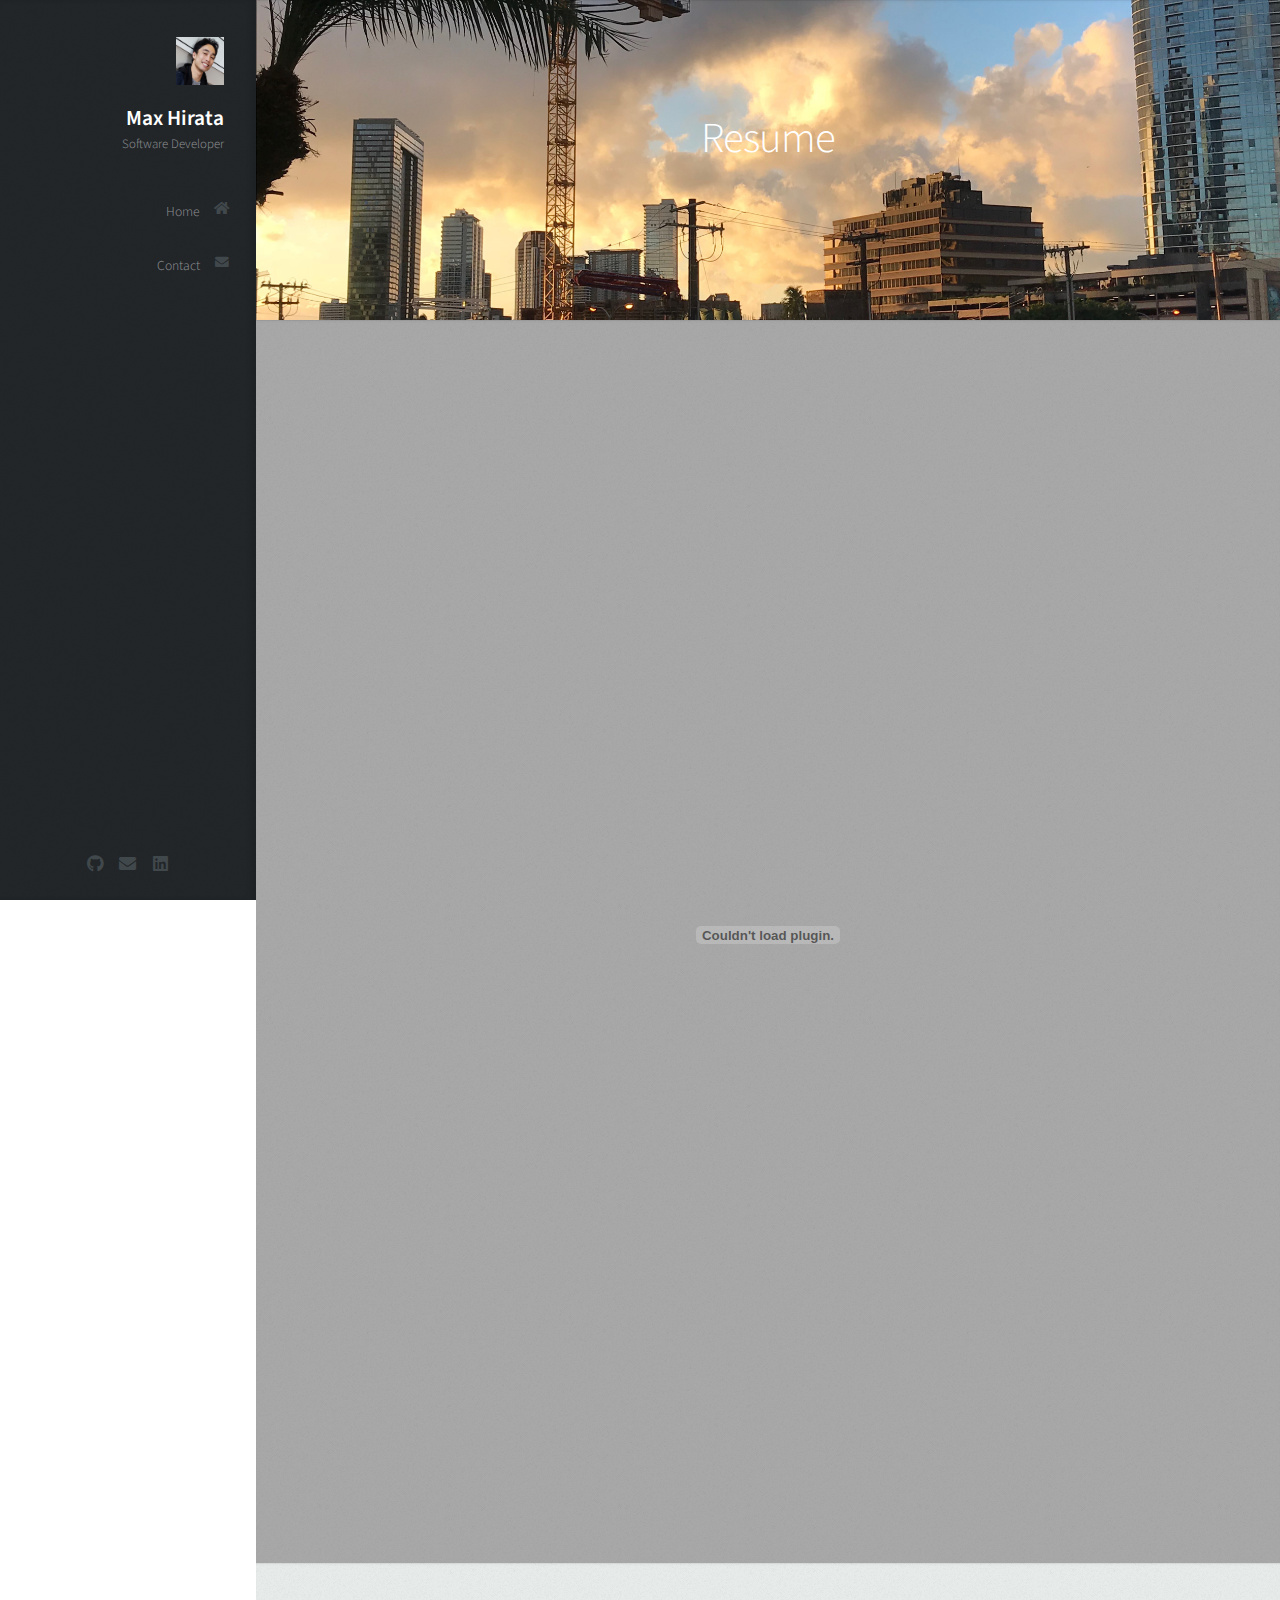
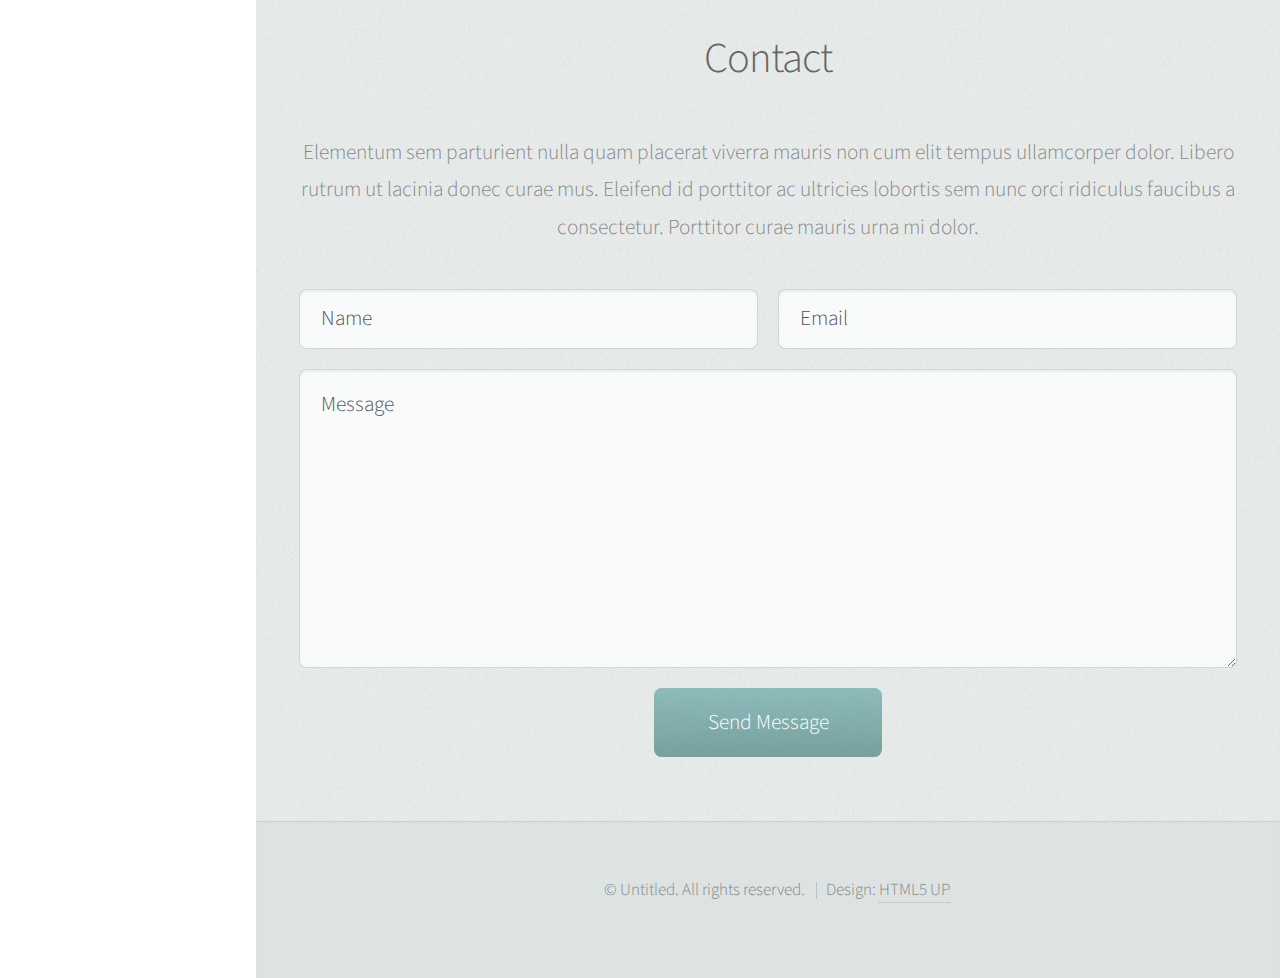
==== commit 2f28cdef: "add resume page" ====
--- a/resume.html
+++ b/resume.html
@@ -61,18 +61,15 @@
             <div class="container">
 
                 <header>
-                    <h2 class="alt">Hi! I'm <strong>Prologue</strong>, a <a href="http://html5up.net/license">free</a>
-                        responsive<br />
-                        site template designed by <a href="http://html5up.net">HTML5 UP</a>.</h2>
-                    <p>Ligula scelerisque justo sem accumsan diam quis<br />
-                        vitae natoque dictum sollicitudin elementum.</p>
+                    <h2 class="alt"><strong>Resume</strong></h2>
                 </header>
 
-                <footer>
-                    <a href="#portfolio" class="button scrolly">Magna Aliquam</a>
-                </footer>
+            </div>
+        </section>
 
-            </div>
+        <!-- Resume -->
+        <section id="middle" class="dark resume">
+            <embed id="resume_body" src="images/MaxHirata-Resume.pdf" type="application/pdf" />
         </section>
 
 
--- a/assets/css/main.css
+++ b/assets/css/main.css
@@ -2245,6 +2245,11 @@
 				background-size: cover;
 				background-position: center center;
 			}
+			
+			#resume_body {
+				width: 40em;
+				height: 51.7em;
+			} 
 
 			#main > section.one {
 				background-color: #81918E;
@@ -2261,6 +2266,10 @@
 
 			#main > section.four {
 				background-color: #e8edec;
+			}
+
+			#main > section.resume {
+				background-color: darkgrey;
 			}
 
 /* Wide */
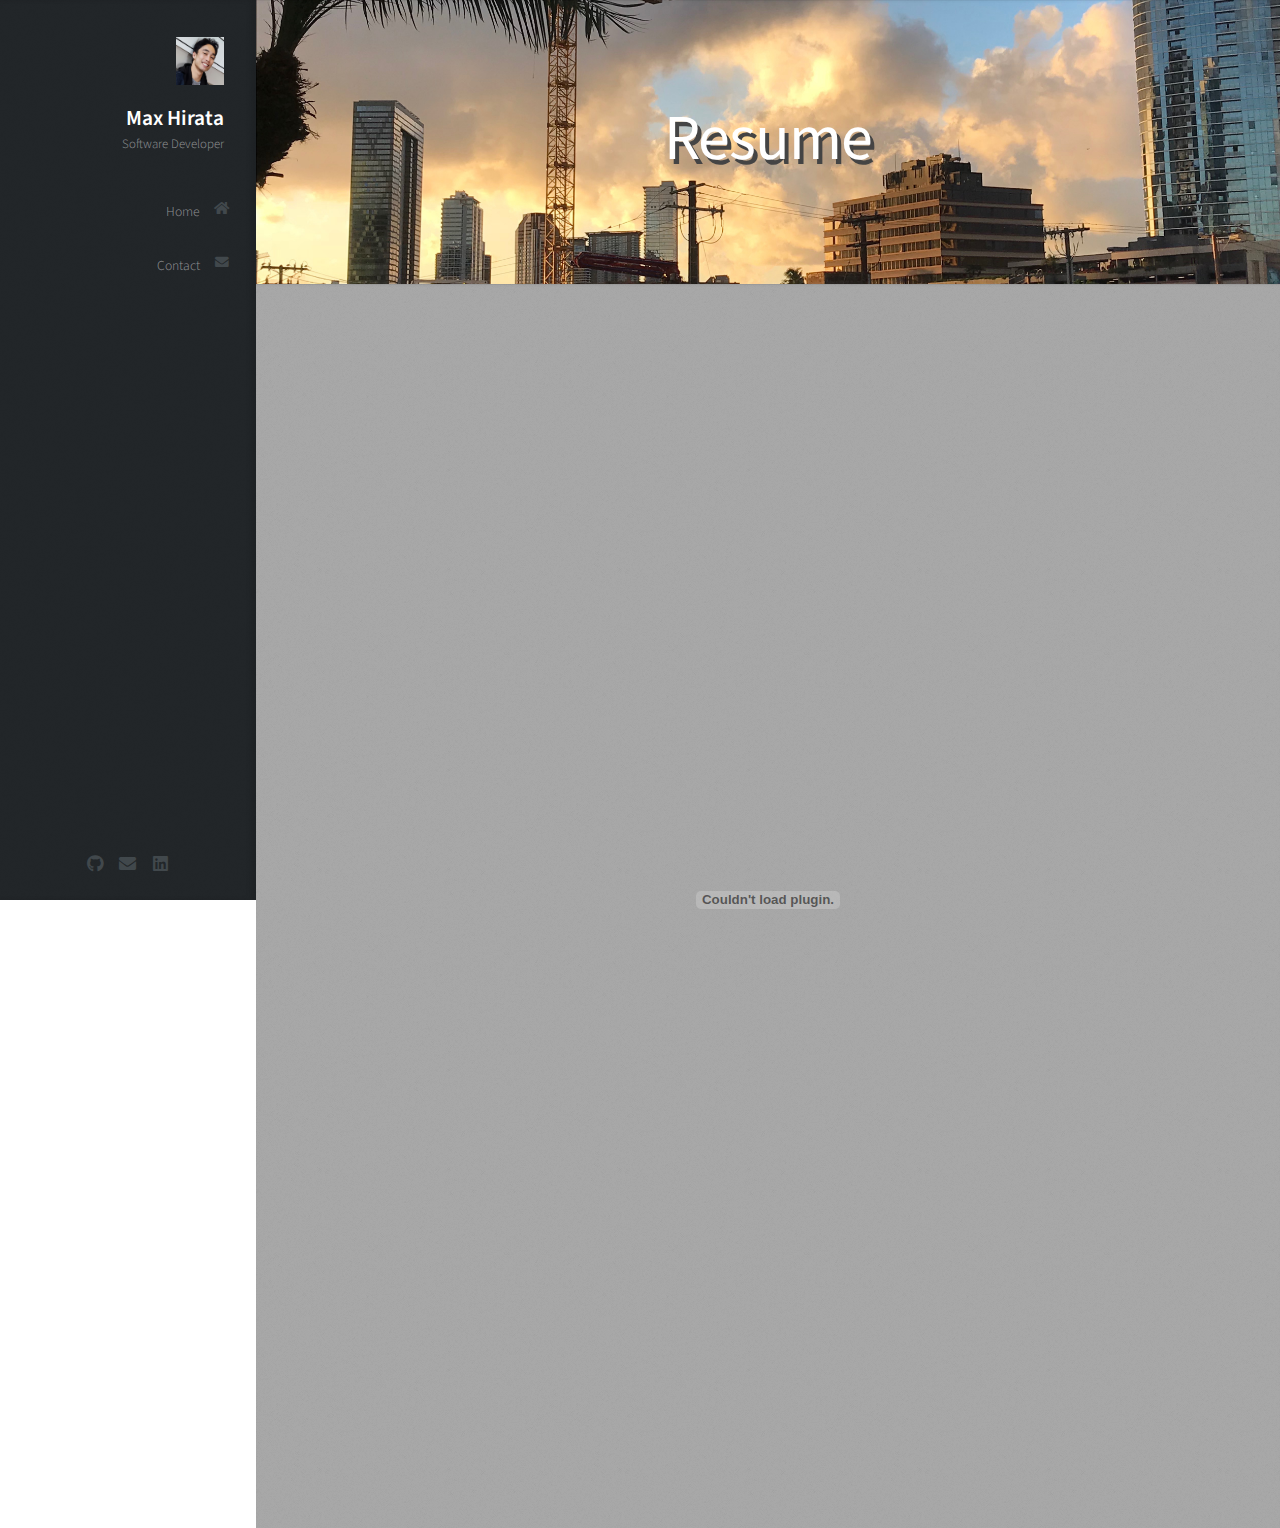
==== commit dca6ae4e: "updates on portfolio" ====
--- a/resume.html
+++ b/resume.html
@@ -74,46 +74,32 @@
 
 
         <!-- Contact -->
-        <section id="contact" class="four">
+        <!-- <section id="contact" class="four">
             <div class="container">
 
                 <header>
                     <h2>Contact</h2>
                 </header>
 
-                <p>Elementum sem parturient nulla quam placerat viverra
-                    mauris non cum elit tempus ullamcorper dolor. Libero rutrum ut lacinia
-                    donec curae mus. Eleifend id porttitor ac ultricies lobortis sem nunc
-                    orci ridiculus faucibus a consectetur. Porttitor curae mauris urna mi dolor.</p>
-
-                <form method="post" action="#">
-                    <div class="row">
-                        <div class="col-6 col-12-mobile"><input type="text" name="name" placeholder="Name" /></div>
-                        <div class="col-6 col-12-mobile"><input type="text" name="email" placeholder="Email" /></div>
-                        <div class="col-12">
-                            <textarea name="message" placeholder="Message"></textarea>
-                        </div>
-                        <div class="col-12">
-                            <input type="submit" value="Send Message" />
-                        </div>
-                    </div>
-                </form>
+                <h3>Email: <strong><span
+                            style="color: brown; font-weight: bold;">max.hirata118@gmail.com</span></strong></h3>
+                <h3>mobile: 808-854-5292</h3>
 
             </div>
-        </section>
+        </section> -->
 
     </div>
 
     <!-- Footer -->
-    <div id="footer">
+    <!-- <div id="footer">
 
-        <!-- Copyright -->
+        
         <ul class="copyright">
             <li>&copy; Untitled. All rights reserved.</li>
             <li>Design: <a href="http://html5up.net">HTML5 UP</a></li>
         </ul>
 
-    </div>
+    </div> -->
 
     <!-- Scripts -->
     <script src="assets/js/jquery.min.js"></script>
--- a/assets/css/main.css
+++ b/assets/css/main.css
@@ -143,7 +143,7 @@
 	}
 
 	header {
-		margin: 0 0 2em 0;
+		margin: 0 0 0 0;
 	}
 
 		header > p {
@@ -1772,8 +1772,9 @@
 
 		.image.featured {
 			display: block;
-			width: 100%;
-			margin: 0 0 2em 0;
+			width: 75%;
+			height: 50%;
+			margin: 0 auto 2em auto;
 		}
 
 		.image.left {
@@ -1980,7 +1981,7 @@
 /* Item */
 
 	.item {
-		box-shadow: 0 0.05em 0.15em 0 rgba(0, 0, 0, 0.05);
+		box-shadow: 0.3em 0.3em 0.15em 0 rgba(0, 0, 0, 0.3);
 		margin-bottom: 40px;
 	}
 
@@ -2229,6 +2230,9 @@
 				#main > section.dark strong {
 					color: #fff;
 					border-color: inherit;
+					font-weight: bolder;
+					text-shadow: 4px 5px #444;
+					font-size: 1.5em;
 				}
 
 				#main > section.dark a {
@@ -2241,7 +2245,7 @@
 					}
 
 			#main > section.cover {
-				padding: 10em 0;
+				padding: 9em 0;
 				background-size: cover;
 				background-position: center center;
 			}
@@ -2254,6 +2258,9 @@
 			#main > section.one {
 				background-color: #81918E;
 				background-image: url("../../images/alamoana1.JPG");
+				background-size: 100%;
+				font-weight: bolder;
+				color: #222629;
 			}
 
 			#main > section.two {
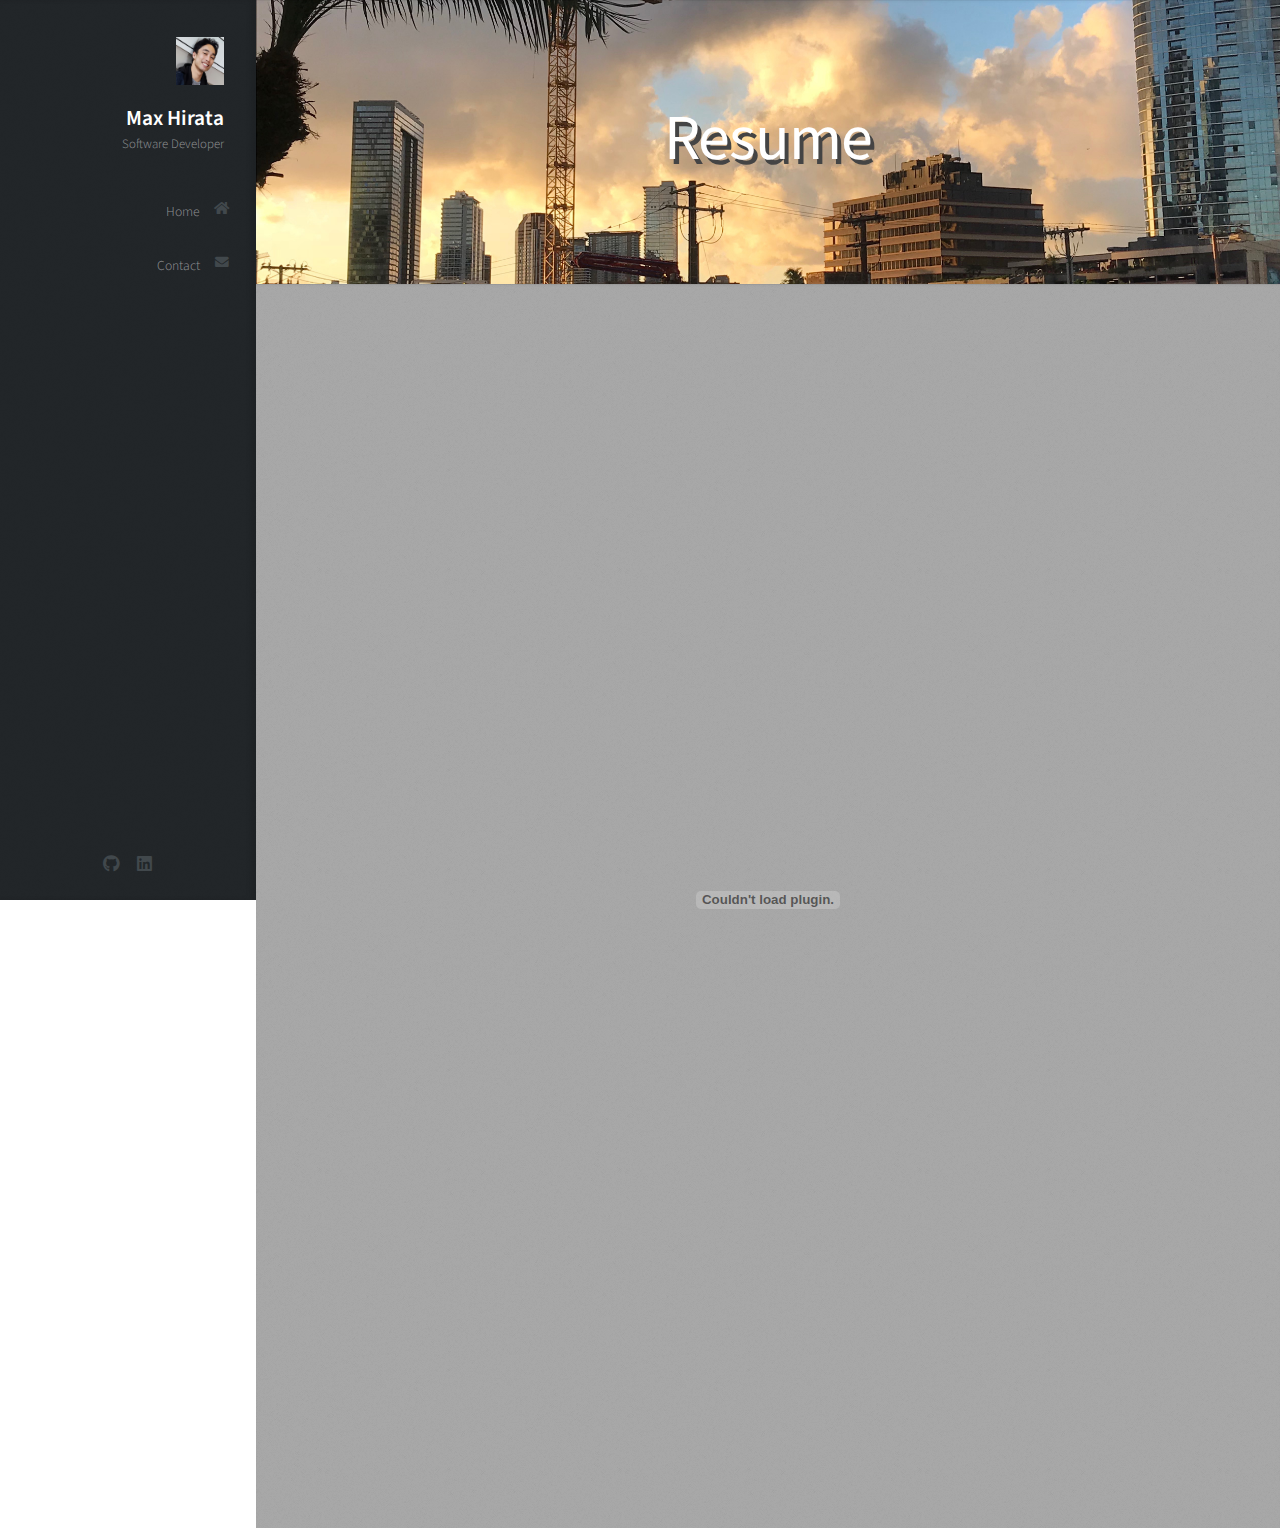
==== commit 2add454d: "icons" ====
--- a/resume.html
+++ b/resume.html
@@ -44,7 +44,6 @@
             <ul class="icons">
                 <li><a href="https://github.com/MaxHirata" class="icon brands fa-github"><span
                             class="label">Github</span></a></li>
-                <li><a href="#" class="icon solid fa-envelope"><span class="label">Email</span></a></li>
                 <li><a href="https://www.linkedin.com/in/max-hirata/" class="icon brands fa-linkedin"><span
                             class="label">Linkedin</span></a></li>
             </ul>
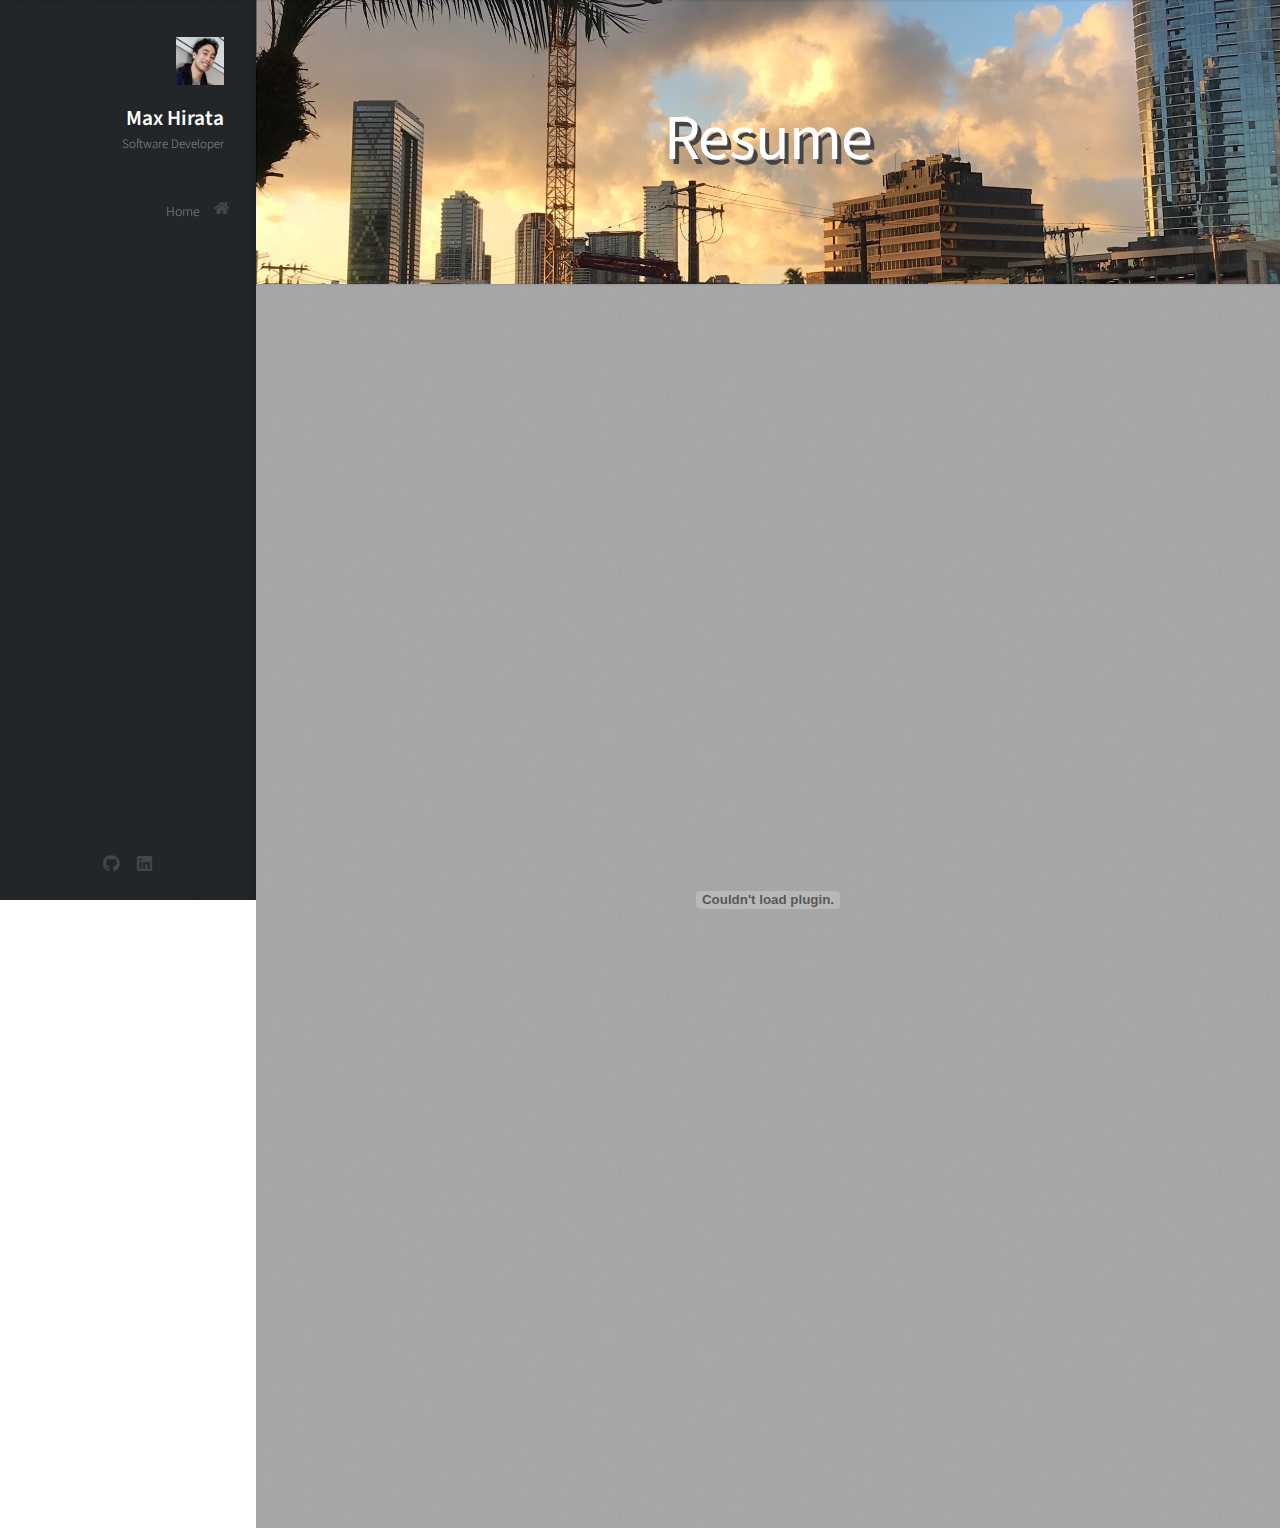
==== commit 955a32ca: "no contact" ====
--- a/resume.html
+++ b/resume.html
@@ -31,8 +31,6 @@
             <nav id="nav">
                 <ul>
                     <li><a href="./index.html" id="top-link"><span class="icon solid fa-home">Home</span></a></li>
-                    <li><a href="#contact" id="contact-link"><span class="icon solid fa-envelope">Contact</span></a>
-                    </li>
                 </ul>
             </nav>
 
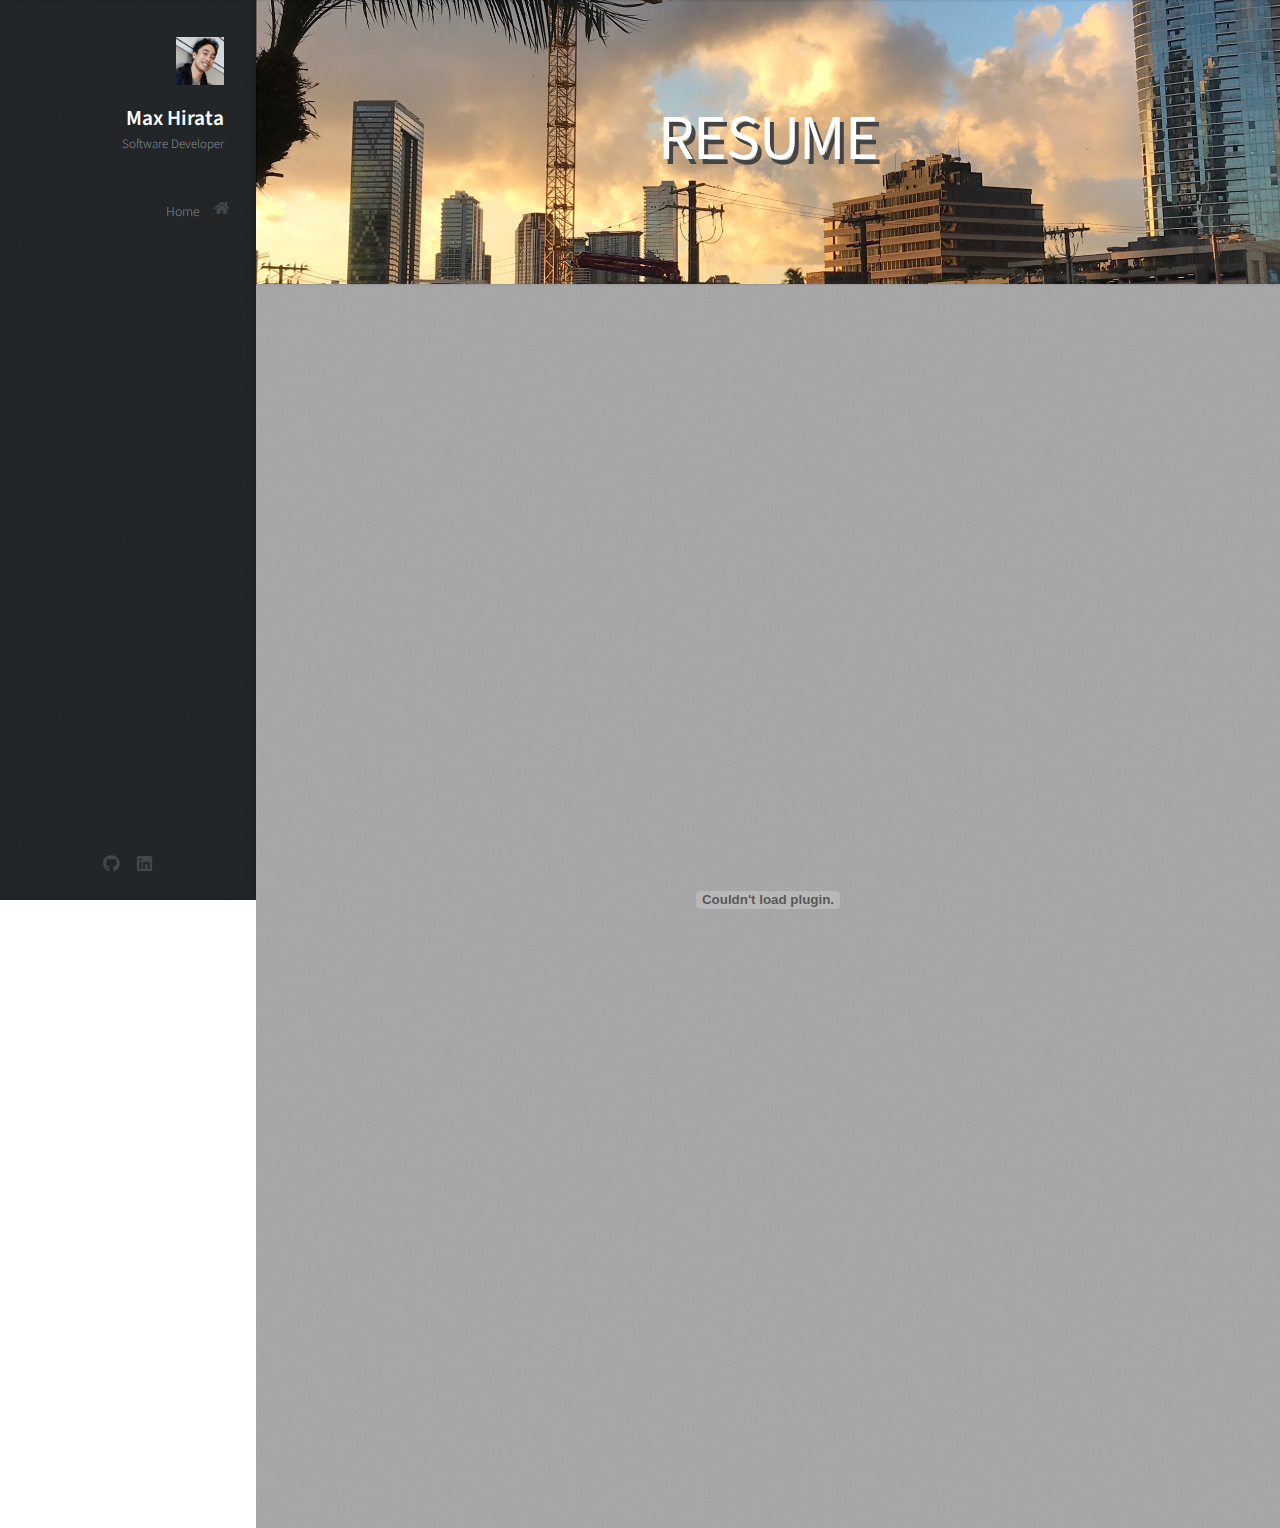
==== commit 2f76ec67: "Formatting" ====
--- a/resume.html
+++ b/resume.html
@@ -58,7 +58,7 @@
             <div class="container">
 
                 <header>
-                    <h2 class="alt"><strong>Resume</strong></h2>
+                    <h2 class="alt"><strong>RESUME</strong></h2>
                 </header>
 
             </div>
